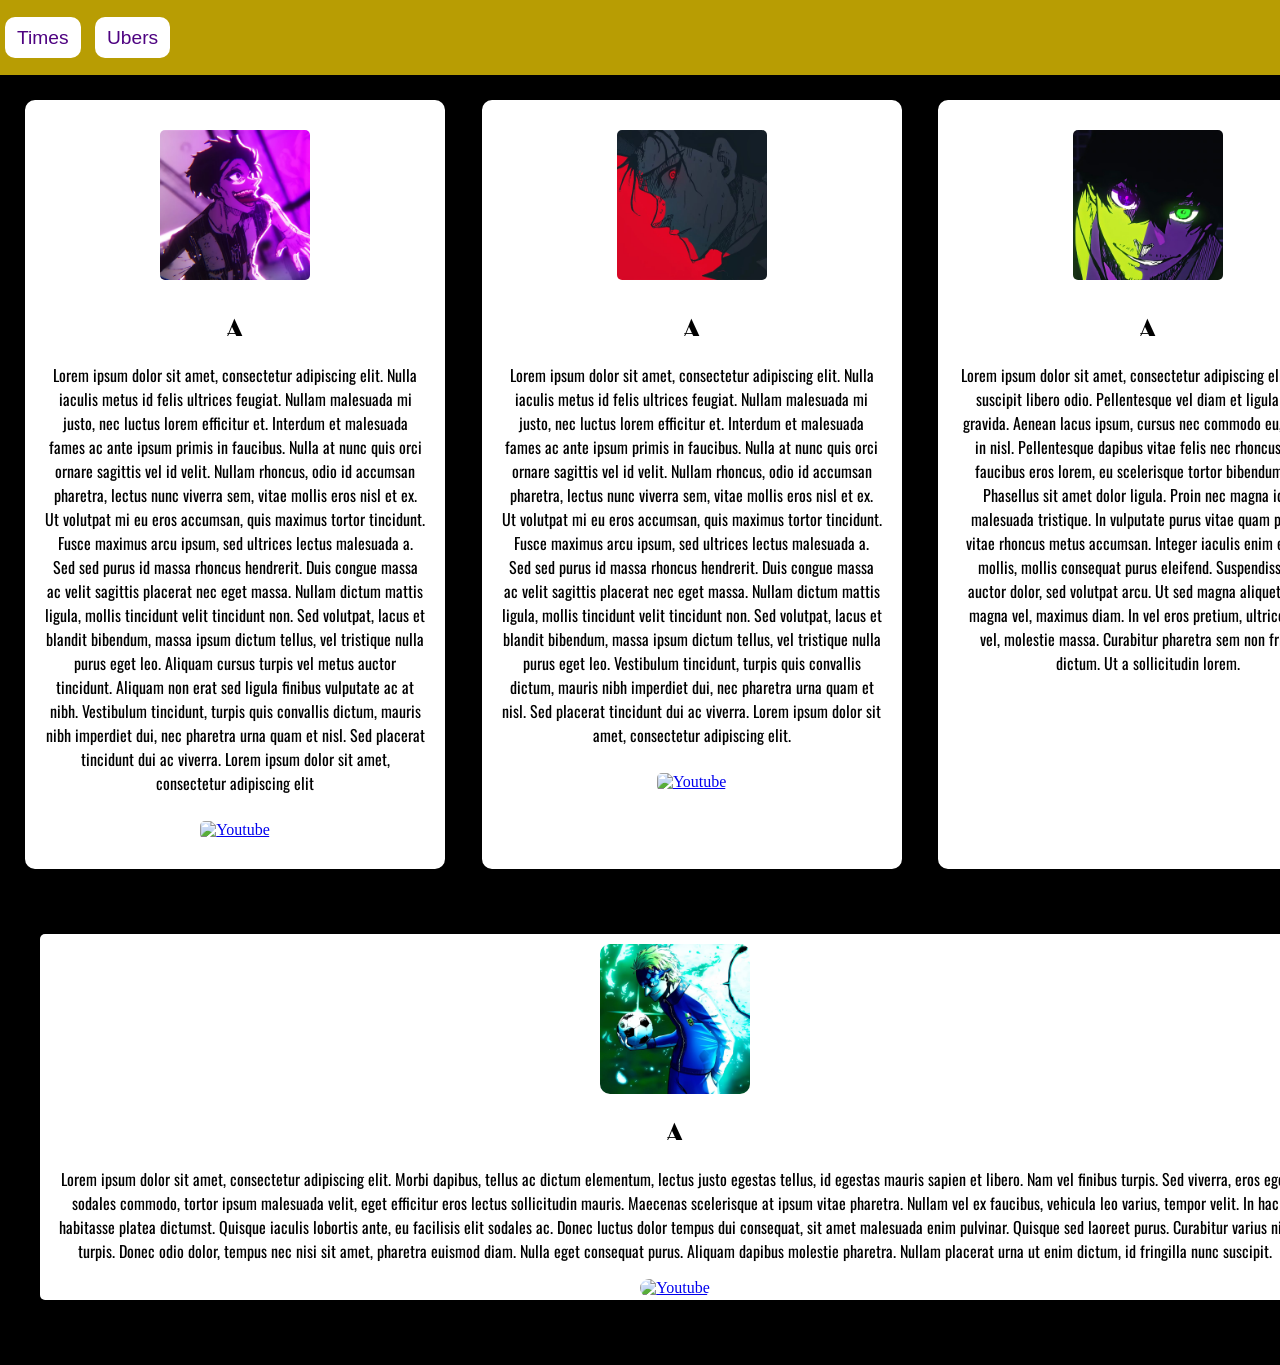
==== Nel-main/index.html @ a9b00a9d "Consertando algumas bordas" ====
<!DOCTYPE html>
<html lang="pt-br">
<head>
    <meta charset="UTF-8">
    <meta name="viewport" content="width=device-width, initial-scale=1.0">
    <title>Bem Vindo</title>
    <link rel="stylesheet" href="style.css">
    <style>

        @import url('https://fonts.googleapis.com/css2?family=Limelight&family=Oswald:wght@200..700&display=swap');

    </style>
</head>
<body>
    
    <header>
        <nav>
                <a href="time.html">Times</a>

                <a href="ubers.html">Ubers</a>
        </nav>

    </header>
    <main>
        <div class="jogadores">

                <div class="Jogador jogador--don">
                    <img src="./img/Don.png" alt="Don Lorenzo Chibi">

                    <h2 class="Jogador_Title">A</h2>
                    <p class="Jogador_Text">

                        Lorem ipsum dolor sit amet, consectetur adipiscing elit.
                        Nulla iaculis metus id felis ultrices feugiat. Nullam malesuada mi justo, nec luctus lorem efficitur et.
                        Interdum et malesuada fames ac ante ipsum primis in faucibus.
                        Nulla at nunc quis orci ornare sagittis vel id velit. 
                        Nullam rhoncus, odio id accumsan pharetra, lectus nunc viverra sem, vitae mollis eros nisl et ex. 
                        Ut volutpat mi eu eros accumsan, quis maximus tortor tincidunt. 
                        Fusce maximus arcu ipsum, sed ultrices lectus malesuada a. 
                        Sed sed purus id massa rhoncus hendrerit. 
                        Duis congue massa ac velit sagittis placerat nec eget massa. 
                        Nullam dictum mattis ligula, mollis tincidunt velit tincidunt non. 
                        Sed volutpat, lacus et blandit bibendum, massa ipsum dictum tellus, vel tristique nulla purus eget leo.
                        Aliquam cursus turpis vel metus auctor tincidunt. Aliquam non erat sed ligula finibus vulputate ac at nibh. Vestibulum tincidunt, turpis quis convallis dictum, mauris nibh imperdiet dui, nec pharetra urna quam et nisl. Sed placerat tincidunt dui ac viverra. Lorem ipsum dolor sit amet, consectetur adipiscing elit

                    </p>

                    <a href="https://youtu.be/Bw3kC55Igmg?si=Rz_bQMUb5Zq3zY_2" target="_blank" rel="noopener noreferrer" ><img src="./img/Yt_icon.svg" alt="Youtube"></a>

                </div>

                <div class="Jogador jogador--barou">

                    <img src="./img/Barou Shoei.png" alt="Barou Shoei">

                    <h2 class="Jogador_Title">A</h2>
                    <p class="Jogador_Text">
                        Lorem ipsum dolor sit amet, consectetur adipiscing elit.
                        Nulla iaculis metus id felis ultrices feugiat.
                        Nullam malesuada mi justo, nec luctus lorem efficitur et.
                        Interdum et malesuada fames ac ante ipsum primis in faucibus.
                        Nulla at nunc quis orci ornare sagittis vel id velit.
                        Nullam rhoncus, odio id accumsan pharetra, lectus nunc viverra sem, vitae mollis eros nisl et ex.
                        Ut volutpat mi eu eros accumsan, quis maximus tortor tincidunt.
                        Fusce maximus arcu ipsum, sed ultrices lectus malesuada a.
                        Sed sed purus id massa rhoncus hendrerit.
                        Duis congue massa ac velit sagittis placerat nec eget massa.
                        Nullam dictum mattis ligula, mollis tincidunt velit tincidunt non.
                        Sed volutpat, lacus et blandit bibendum, massa ipsum dictum tellus, vel tristique nulla purus eget leo.
                        Vestibulum tincidunt, turpis quis convallis dictum, mauris nibh imperdiet dui, nec pharetra urna quam et nisl.
                        Sed placerat tincidunt dui ac viverra.
                        Lorem ipsum dolor sit amet, consectetur adipiscing elit.
                    </p>

                    <a href="https://youtu.be/Ad8iS9Kf2K0?si=W7gMvCs5-_xyzJ9d" target="_blank" rel="noopener noreferrer" ><img src="./img/Yt_icon.svg" alt="Youtube"></a>

                </div>

                <div class="Jogador jogador--aiku">

                    <img src="./img/Aiku_Oliver.png" alt="Oliver Aiku">

                        <h2 class="Jogador_Title">A</h2>

                            <p class="Jogador_Text">
                                Lorem ipsum dolor sit amet, consectetur adipiscing elit.
                                Nullam suscipit libero odio.
                                Pellentesque vel diam et ligula mattis gravida.
                                Aenean lacus ipsum, cursus nec commodo eu, volutpat in nisl.
                                Pellentesque dapibus vitae felis nec rhoncus.
                                Fusce faucibus eros lorem, eu scelerisque tortor bibendum porta.
                                Phasellus sit amet dolor ligula.
                                Proin nec magna id felis malesuada tristique.
                                In vulputate purus vitae quam placerat, vitae rhoncus metus accumsan.
                                Integer iaculis enim et massa mollis, mollis consequat purus eleifend.
                                Suspendisse eget auctor dolor, sed volutpat arcu.
                                Ut sed magna aliquet, dictum magna vel, maximus diam.
                                In vel eros pretium, ultrices tellus vel, molestie massa.
                                Curabitur pharetra sem non fringilla dictum.
                                Ut a sollicitudin lorem.
                            </p>

                </div>
        </div>

    </main>

    <article>
        
    </article>


    <aside class="Treinador jogador--snuffy">

        <img src="./img/Snuffy.jpg" alt="Snuffy">

        <h2 class="Jogador_Title">
            A
        </h2>
        
        <p class="Jogador_Text">
            Lorem ipsum dolor sit amet, consectetur adipiscing elit.
            Morbi dapibus, tellus ac dictum elementum, lectus justo egestas tellus, id egestas mauris sapien et libero.
            Nam vel finibus turpis.
            Sed viverra, eros eget sodales commodo, tortor ipsum malesuada velit, eget efficitur eros lectus sollicitudin mauris.
            Maecenas scelerisque at ipsum vitae pharetra. Nullam vel ex faucibus, vehicula leo varius, tempor velit.
            In hac habitasse platea dictumst. Quisque iaculis lobortis ante, eu facilisis elit sodales ac.
            Donec luctus dolor tempus dui consequat, sit amet malesuada enim pulvinar.
            Quisque sed laoreet purus. Curabitur varius nisl turpis.
            Donec odio dolor, tempus nec nisi sit amet, pharetra euismod diam.
            Nulla eget consequat purus. Aliquam dapibus molestie pharetra.
            Nullam placerat urna ut enim dictum, id fringilla nunc suscipit.
        </p>

        <a href="https://youtu.be/nHmgNWfx7Vw?si=Bfs2xNPOlgT7zpbo" target="_blank" rel="noopener noreferrer"><img src="./img/Yt_icon.svg" alt="Youtube"></a>

    </aside>

    <footer>asdasdsadsad</footer>

</body>
</html>
---- Nel-main/style.css ----
body {

    margin:0px;
    min-height: 100vh;
    
    display: grid;
    grid-template-columns: 1fr 1fr 1fr ;
    grid-template-rows:
        minmax(75px, auto)
        1fr
        auto
        minmax(auto,100%);
    padding: 0;
    grid-template-areas: 
    
    "header header header"
    "main main main"
    "aside aside aside"
    "footer footer footer";
    background-color: rgb(252, 252, 252);

}




header{

    font-family: 'Gill Sans', 'Gill Sans MT', Calibri, 'Trebuchet MS', sans-serif;
    grid-area: header;

}

body,
main,
article,
aside,
footer{

    background-color: rgb(0, 0, 0);

}


header{

    background-color: rgb(184, 157, 3);

}


header a{

    margin:5px;
    padding: 10px 12px;
    font-size:1.2rem;
    color: rgb(78, 2, 129);
    text-decoration: none;
    background-color: white;
    border-radius: 10px;
}

header a:hover{

    color: rgb(213, 236, 4);
    background-color: rgb(78, 2, 129) ;

}

article{

    grid-area: article;

}

aside{

    grid-area: aside;

}



main{

    grid-area: main;

}

footer{

    grid-area: footer ;

}

header{

    display:grid;
    align-content: center;

}

.Jogador{

    margin:20px;
    text-align: center;
    background-color: rgb(255, 255, 255);
    border-radius: 15px;
    transition: all 0.3s ease;
    padding:20px;
    min-height: 400px;
    width: 380px;
    border: 5px solid black;
 
}
.Jogador img{

    width: 150px;
    height: 150px;
    border-radius: 10px;
    margin:5px;
    padding:5px;

}

.Jogador_title,
.Jogador_text {

    transition: color 0.3s ease;
    
}

.Jogador_Title{

    font-family: 'LimeLight', sans-serif;
    font-weight: 400;
    font-style: normal;

}

.Jogador_Text{

    font-family: 'Oswald', sans-serif;

}



.jogador--lorenzo:hover .Jogador_Text,
.jogador--lorenzo:hover .Jogador_Title {

    color:gold;

}


.Jogador:hover{

    background-color: blueviolet;
    border-color: gold;

}

.jogador--don:hover .Jogador_Text,
.jogador--don:hover .Jogador_Title{

    color:gold;

}

.jogador--barou:hover{

    background-color:rgb(0, 0, 0);
    border-color: red;

}

.jogador--barou:hover .Jogador_Text,
.jogador--barou:hover .Jogador_Title{

    color:rgb(255, 0, 0);

}


.jogador--aiku:hover{

    background-color: rgb(155, 207, 75);
    border-color: rgb(2, 16, 219);

}

.jogador--aiku:hover .Jogador_Text{

    color:rgb(2, 16, 219);

}

.jogador--aiku:hover:hover .Jogador_Title{

    color:rgb(19, 15, 224);

}

.Jogador a img{

    width: 75px;
    height: 75px;

}


.jogador--snuffy:hover{

    background-color: bisque;

}

.jogador--snuffy:hover .Jogador_Text,
.jogador--snuffy:hover .Jogador_Title{

    color:rgb(2, 194, 114)

}

.jogadores{

    display:grid;
    grid-template-columns: repeat(auto-fit, minmax(250px, 1fr));
    gap:20px;
    justify-content: center;

}

.Treinador{

    margin:40px;
    text-align: center;
    background-color: rgb(255, 255, 255);
    border-radius: 5px;
    transition: all 0.3s ease;
    padding:10px;
    min-height: 340px;
    width: 1250px;

}

.Treinador img{


    width: 150px;
    height: 150px;
    border-radius: 10px;


}

.Treinador a img{

    width: 75px;
    height: 75px;

}

.Treinador a{

    margin: 5px;
    width: 75px;
    height: 75px;
    padding:5px;

}
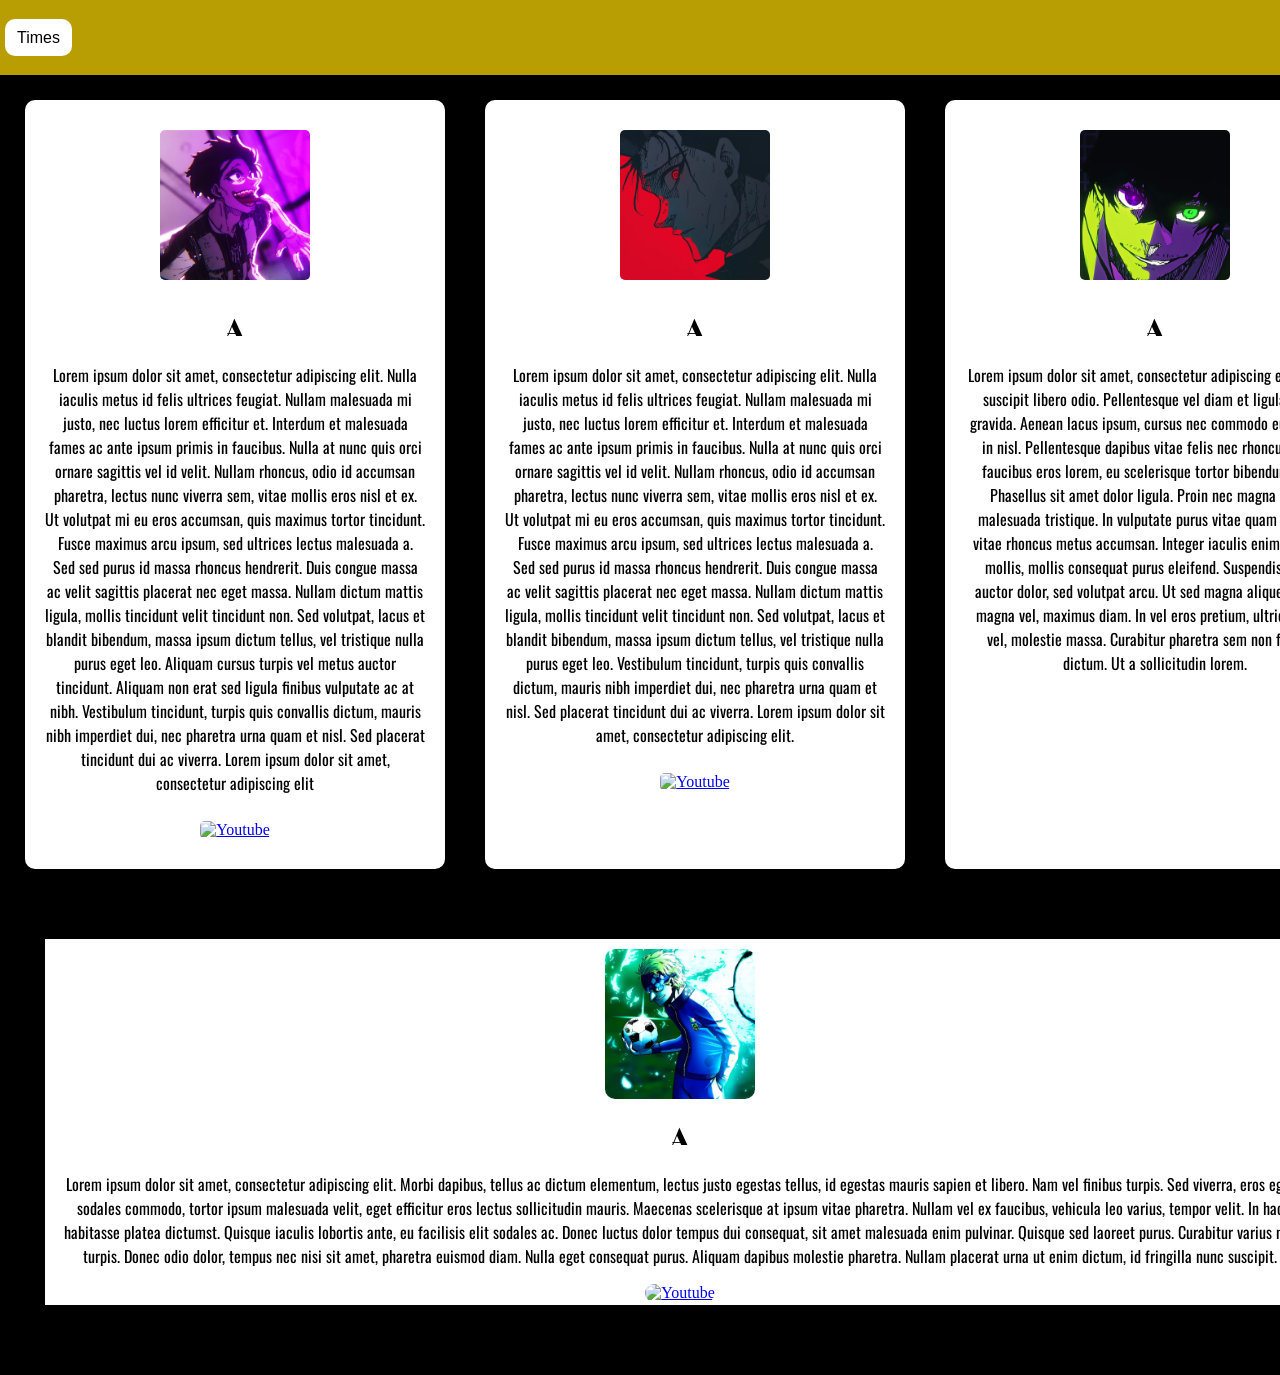
==== commit 22396975: "Criação da Página de times" ====
--- a/Nel-main/index.html
+++ b/Nel-main/index.html
@@ -3,7 +3,7 @@
 <head>
     <meta charset="UTF-8">
     <meta name="viewport" content="width=device-width, initial-scale=1.0">
-    <title>Bem Vindo</title>
+    <title>Ubers</title>
     <link rel="stylesheet" href="style.css">
     <style>
 
@@ -16,8 +16,6 @@
     <header>
         <nav>
                 <a href="time.html">Times</a>
-
-                <a href="ubers.html">Ubers</a>
         </nav>
 
     </header>
--- a/Nel-main/style.css
+++ b/Nel-main/style.css
@@ -55,8 +55,8 @@
 
     margin:5px;
     padding: 10px 12px;
-    font-size:1.2rem;
-    color: rgb(78, 2, 129);
+    font-size:1.0rem;
+    color: rgb(0, 0, 0);
     text-decoration: none;
     background-color: white;
     border-radius: 10px;
@@ -64,8 +64,8 @@
 
 header a:hover{
 
-    color: rgb(213, 236, 4);
-    background-color: rgb(78, 2, 129) ;
+    color: rgb(248, 244, 0);
+    background-color: rgb(0, 0, 0) ;
 
 }
 
@@ -214,14 +214,15 @@
 
 .jogador--snuffy:hover{
 
-    background-color: bisque;
+    background-color: rgb(0, 0, 0);
+    border-color:rgb(16, 233, 81);
 
 }
 
 .jogador--snuffy:hover .Jogador_Text,
 .jogador--snuffy:hover .Jogador_Title{
 
-    color:rgb(2, 194, 114)
+    color:rgb(16, 233, 81);
 
 }
 
@@ -244,6 +245,7 @@
     padding:10px;
     min-height: 340px;
     width: 1250px;
+    border: 5px solid black;
 
 }
 
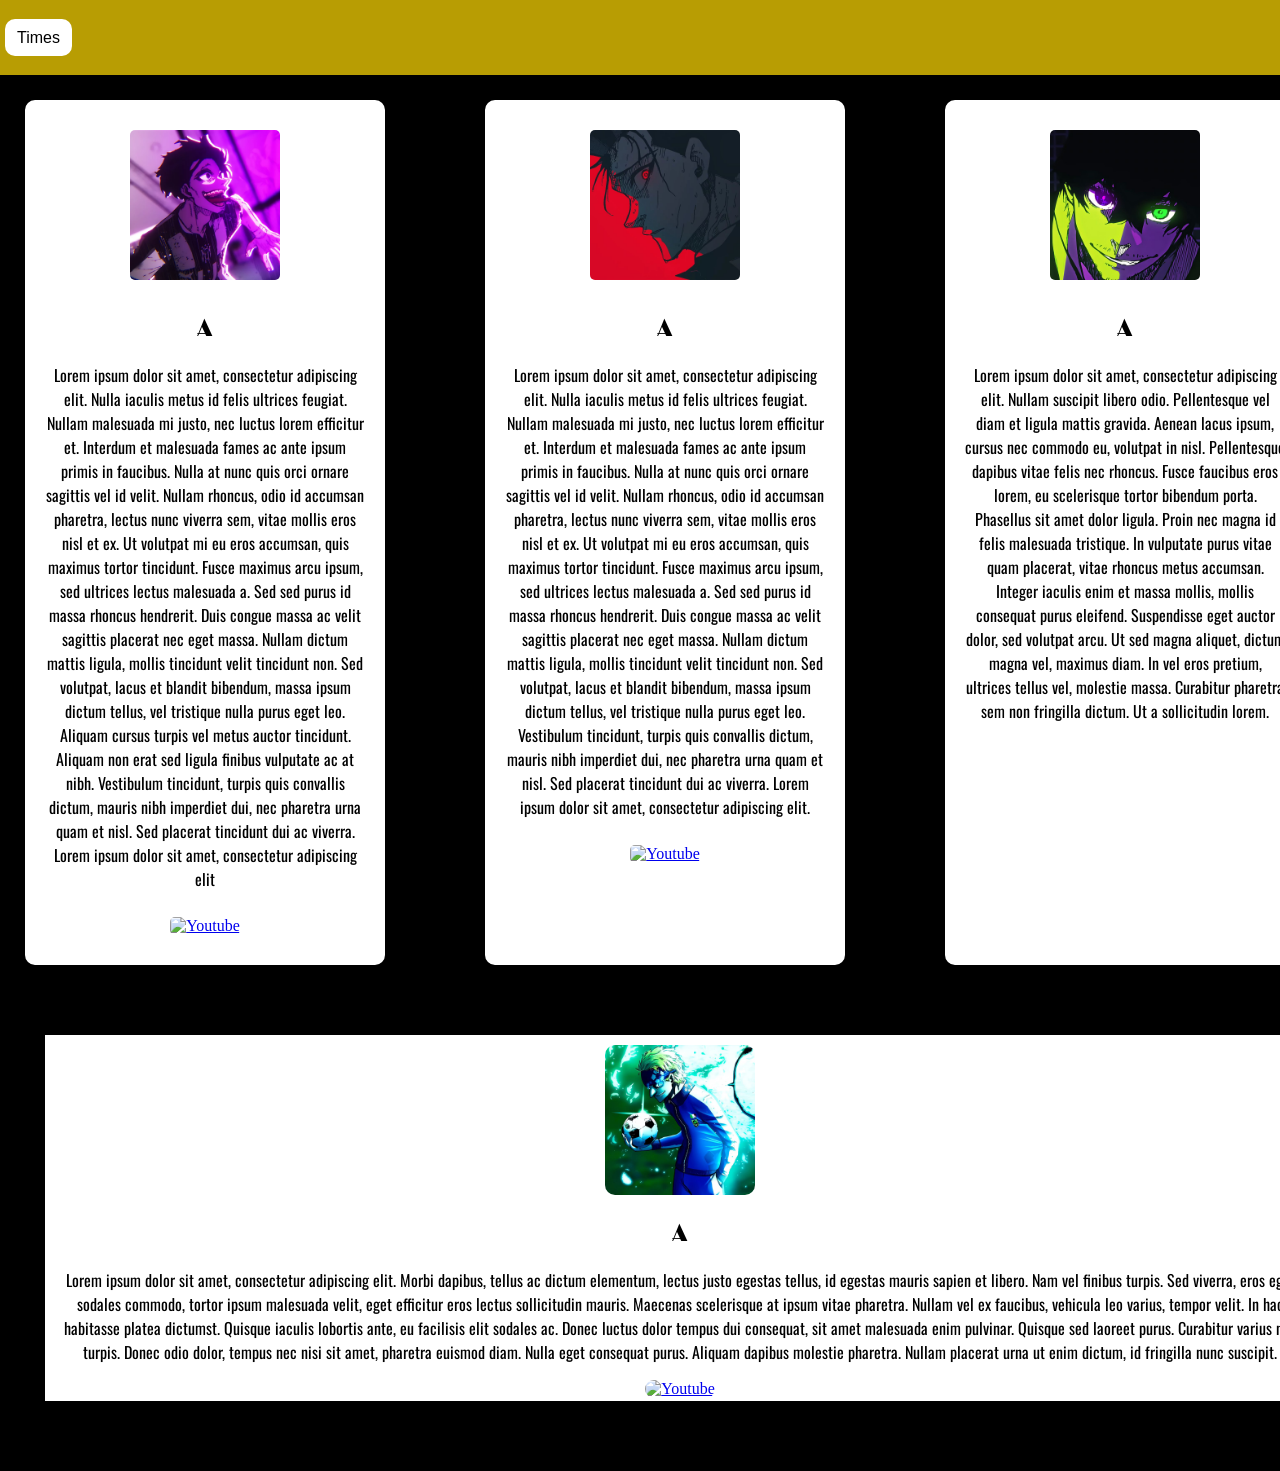
==== commit 49729871: "Algumas correções e algumas alterações" ====
--- a/Nel-main/index.html
+++ b/Nel-main/index.html
@@ -23,7 +23,7 @@
         <div class="jogadores">
 
                 <div class="Jogador jogador--don">
-                    <img src="./img/Don.png" alt="Don Lorenzo Chibi">
+                    <img src="./img/Don.png" alt="Don Lorenzo">
 
                     <h2 class="Jogador_Title">A</h2>
                     <p class="Jogador_Text">
--- a/Nel-main/style.css
+++ b/Nel-main/style.css
@@ -4,7 +4,6 @@
 
     margin:0px;
     min-height: 100vh;
-    
     display: grid;
     grid-template-columns: 1fr 1fr 1fr ;
     grid-template-rows:
@@ -14,7 +13,7 @@
         minmax(auto,100%);
     padding: 0;
     grid-template-areas: 
-    
+
     "header header header"
     "main main main"
     "aside aside aside"
@@ -111,7 +110,7 @@
     transition: all 0.3s ease;
     padding:20px;
     min-height: 400px;
-    width: 380px;
+    width: 320px;
     border: 5px solid black;
  
 }
